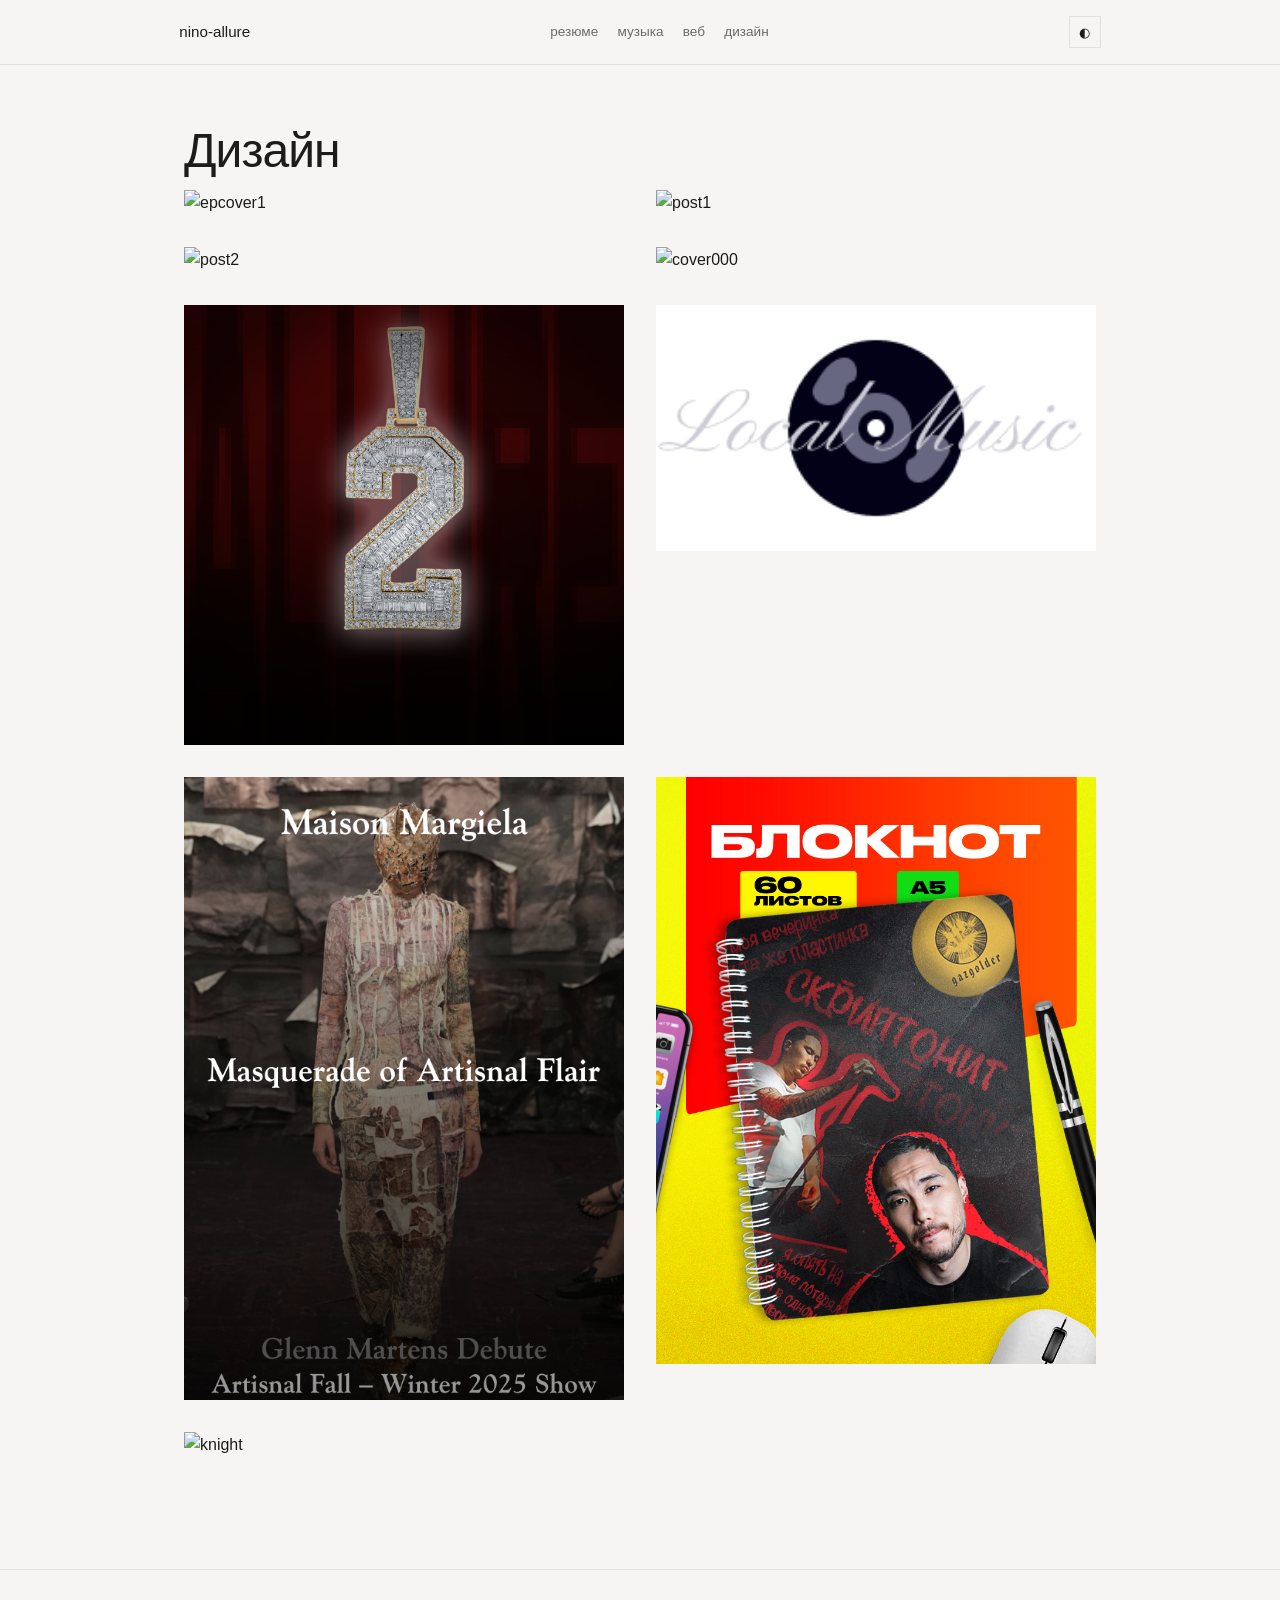
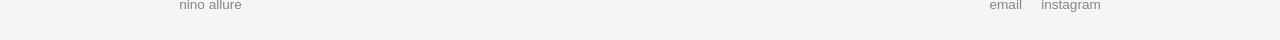
==== design.html @ 969b45e2 "new resume markov" ====
<!DOCTYPE html>
<html lang="ru">

<head>
    <meta charset="UTF-8">
    <meta name="viewport" content="width=device-width, initial-scale=1">

    <title>Дизайн — Nino Allure</title>

    <link rel="stylesheet" href="styles/base.css">
    <link rel="stylesheet" href="styles/nav.css">
    <link rel="stylesheet" href="styles/design.css">
</head>

<body>

    <nav class="nav">
        <div class="nav-inner">
            <a href="index.html" class="nav-logo">nino-allure</a>
            <div class="nav-links">
                <a href="resume.html">резюме</a>
                <a href="ninoallure.html">музыка</a>
                <a href="uiux.html">веб</a>
                <a href="design.html">дизайн</a>
            </div>
            <button class="theme-toggle" id="themeToggle">◐</button>
        </div>
    </nav>

    <main class="container">

        <h1>Дизайн</h1>

        <div class="design-grid">

            <div class="design-card">
                <img src="img/epcover1.png" alt="epcover1">
            </div>

            <div class="design-card">
                <img src="img/post1.png" alt="post1">
            </div>

            <div class="design-card">
                <img src="img/post2.png" alt="post2">
            </div>

            <div class="design-card">
                <img src="img/cover000.png" alt="cover000">
            </div>

            <div class="design-card">
                <img src="img/allure2.png" alt="allure2">
            </div>

            <div class="design-card">
                <img src="img/localmusiclogo.png" alt="localmusiclogo">
            </div>

            <div class="design-card">
                <img src="img/margielaposter.png" alt="margielaposter">
            </div>

            <div class="design-card">
                <img src="img/notebook.jpg" alt="notebook">
            </div>

            <div class="design-card">
                <img src="img/knight.png" alt="knight">
            </div>

        </div>

    </main>

    <footer class="footer">

        <div class="footer-inner">

            <div class="footer-left">
                <p class="footer-name">nino allure</p>
            </div>

            <div class="footer-right">

                <a href="mailto:kxzuy@vk.com" class="footer-link">
                    email
                </a>

                <a href="https://www.instagram.com/ninoallure" target="_blank" class="footer-link">
                    instagram
                </a>

            </div>

        </div>

    </footer>

    <script src="js/theme.js"></script>
    <script src="js/analytics.js"></script>

</body>

</html>
---- styles/base.css ----
:root {
    --bg: #f6f5f3;
    --surface: #ffffff;
    --text: #1c1c1c;
    --text-dim: #6b6b6b;
    --line: #e3e1de;
}

[data-theme="dark"] {
    --bg: #0f0f10;
    --surface: #151516;
    --text: #e7e7e5;
    --text-dim: #8a8a88;
    --line: #232325;
}

* {
    margin: 0;
    padding: 0;
    box-sizing: border-box;
}

body {
    background: var(--bg);
    color: var(--text);

    font-family:
        -apple-system,
        BlinkMacSystemFont,
        "Segoe UI",
        Roboto,
        sans-serif;

    line-height: 1.6;
    font-weight: 300;

    transition: background .4s ease, color .3s ease;
    animation: fade .6s ease;
}

@keyframes fade {
    from {
        opacity: 0;
        transform: translateY(6px);
    }

    to {
        opacity: 1;
        transform: translateY(0);
    }
}

h1 {
    font-size: clamp(2rem, 4vw, 3rem);
    font-weight: 300;
    letter-spacing: -0.02em;
}

h2 {
    font-size: .9rem;
    text-transform: uppercase;
    letter-spacing: .08em;
    color: var(--text-dim);
    margin: 2rem 0 1rem;
}

p {
    color: var(--text-dim);
}

.container {
    max-width: 960px;
    margin: 0 auto;
    padding: 2rem 1.2rem;
}

/* iOS-like interaction */
a,
button {
    transition: transform .15s ease, opacity .15s ease;
}

a:active,
button:active {
    transform: scale(0.96);
    opacity: .7;
}

/* fade blocks */
.fade-in {
    opacity: 0;
    transform: translateY(20px);
    animation: fadeUp .8s ease forwards;
}

@keyframes fadeUp {
    to {
        opacity: 1;
        transform: translateY(0);
    }
}

/* mobile */
@media (min-width: 768px) {
    .container {
        padding: 3rem 1.5rem;
    }
}

.footer {
    margin-top: 4rem;
    border-top: 1px solid var(--line);
}

.footer-inner {
    max-width: 960px;
    margin: 0 auto;

    padding: 1.5rem 1.2rem;

    display: flex;
    justify-content: space-between;
    align-items: center;

    flex-wrap: wrap;
    gap: 1rem;
}

.footer-name {
    font-size: .85rem;
    color: var(--text-dim);
}

.footer-right {
    display: flex;
    gap: 1.2rem;
}

.footer-link {
    text-decoration: none;
    font-size: .85rem;
    color: var(--text-dim);

    transition: all .2s ease;
}

.footer-link:hover {
    color: var(--text);
    transform: translateY(-1px);
}

@media (max-width: 600px) {

    .footer-inner {
        flex-direction: column;
        align-items: flex-start;
    }

}

.footer {
    opacity: 0.8;
}

.footer:hover {
    opacity: 1;
}
---- styles/nav.css ----
.nav {
    position: sticky;
    top: 0;
    z-index: 100;

    background: var(--bg);
    border-bottom: 1px solid var(--line);
}

.nav-inner {
    max-width: 960px;
    margin: 0 auto;
    padding: 1rem 1.2rem;

    display: flex;
    justify-content: space-between;
    align-items: center;
}

.nav-logo {
    text-decoration: none;
    color: var(--text);
    font-size: .95rem;
}

.nav-links {
    display: flex;
    gap: 1.2rem;
}

.nav-links a {
    text-decoration: none;
    font-size: .85rem;
    color: var(--text-dim);
}

.nav-links a:hover {
    color: var(--text);
}

.theme-toggle {
    background: none;
    border: 1px solid var(--line);
    color: var(--text);

    width: 32px;
    height: 32px;

    cursor: pointer;
    transition: all .25s ease;
}

.theme-toggle:hover {
    border-color: var(--text);
}

/* mobile nav */
@media (max-width: 600px) {
    .nav-links {
        gap: .7rem;
        font-size: .75rem;
    }
}
---- styles/design.css ----
.design-grid {
    display: grid;
    gap: 2rem;
}

/* broken grid */
.design-card:nth-child(odd) {
    margin-right: 20%;
}

.design-card:nth-child(even) {
    margin-left: 20%;
}

.design-card img {
    width: 100%;
    display: block;

    transition: transform .5s ease, opacity .3s ease;
}

.design-card:hover img {
    transform: translateY(-6px);
    opacity: .9;
}

/* desktop */
@media (min-width: 768px) {
    .design-grid {
        grid-template-columns: repeat(2, 1fr);
    }

    .design-card:nth-child(odd),
    .design-card:nth-child(even) {
        margin: 0;
    }
}
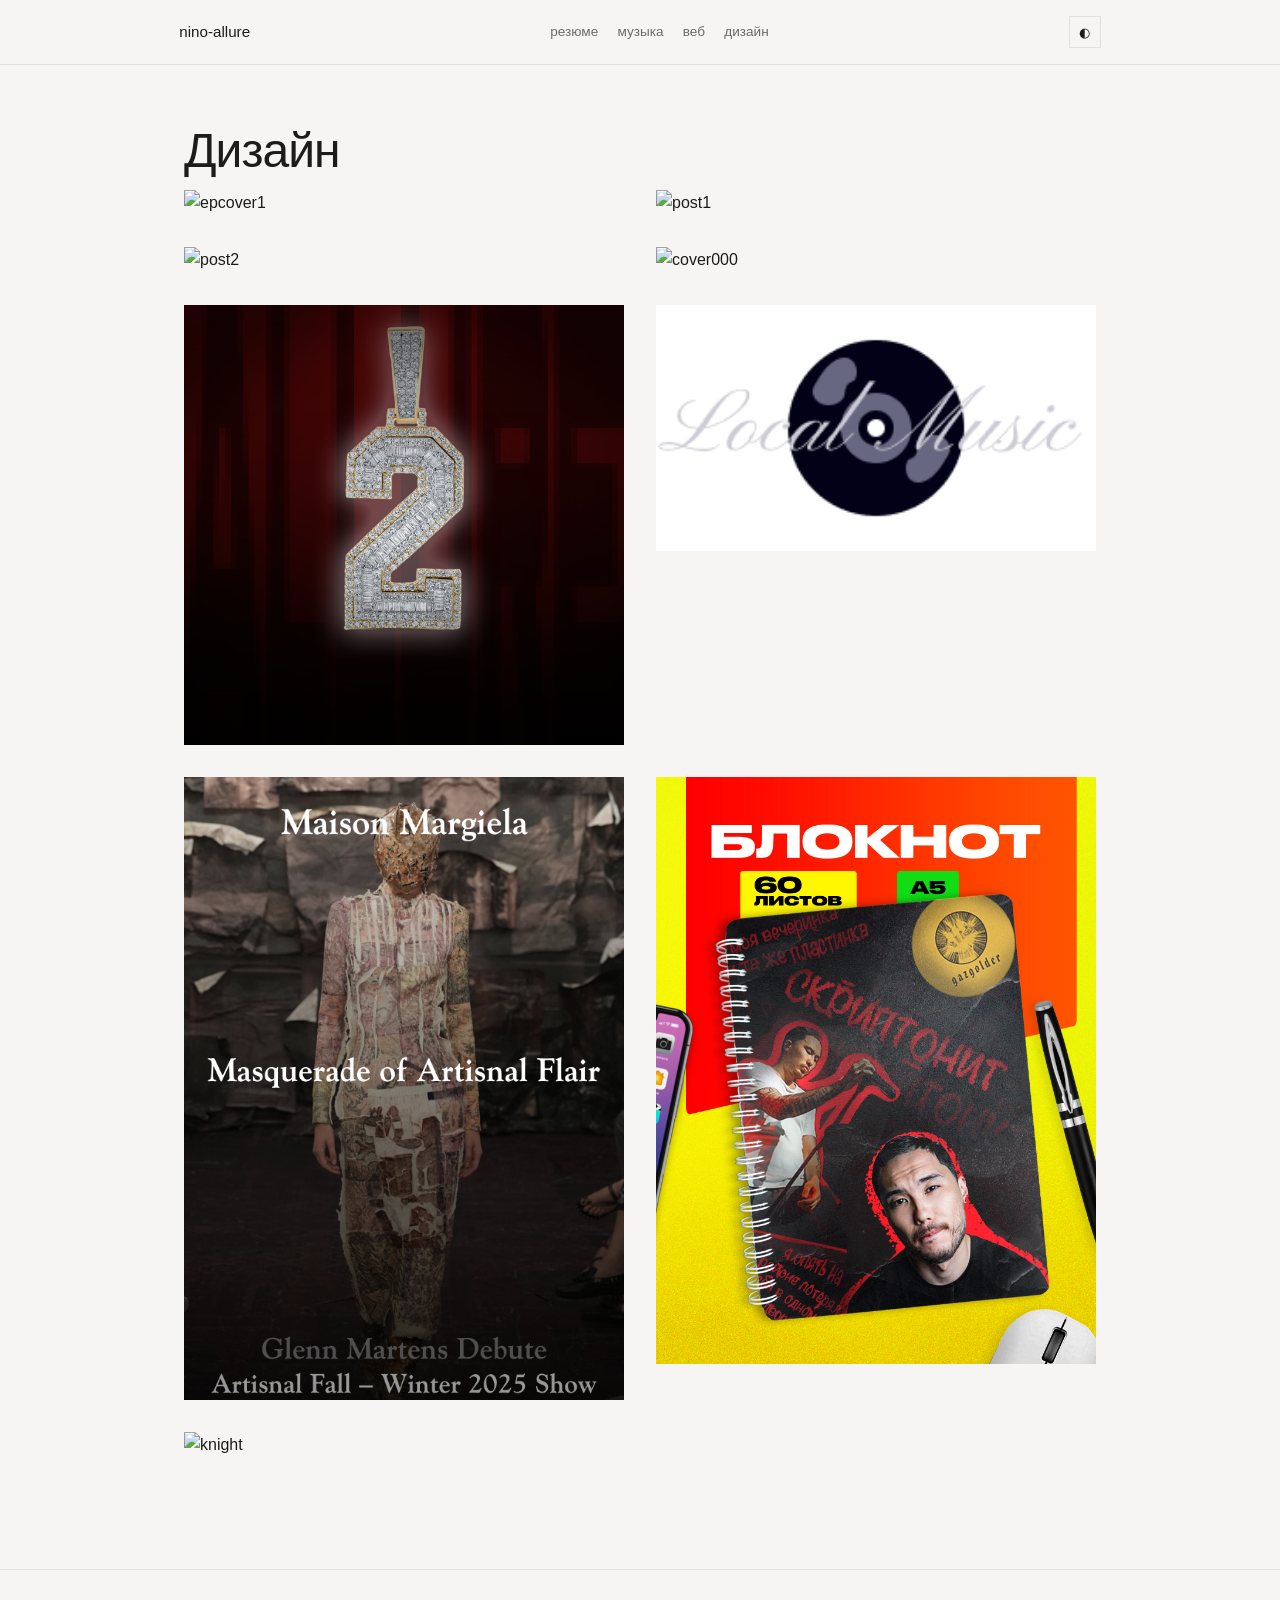
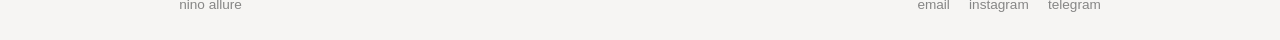
==== commit 92c9271a: "new footer" ====
--- a/design.html
+++ b/design.html
@@ -91,6 +91,9 @@
                     instagram
                 </a>
 
+                <a href="https://t.me/ninoallure" target="_blank" class="footer-link">
+                    telegram
+                </a>
             </div>
 
         </div>
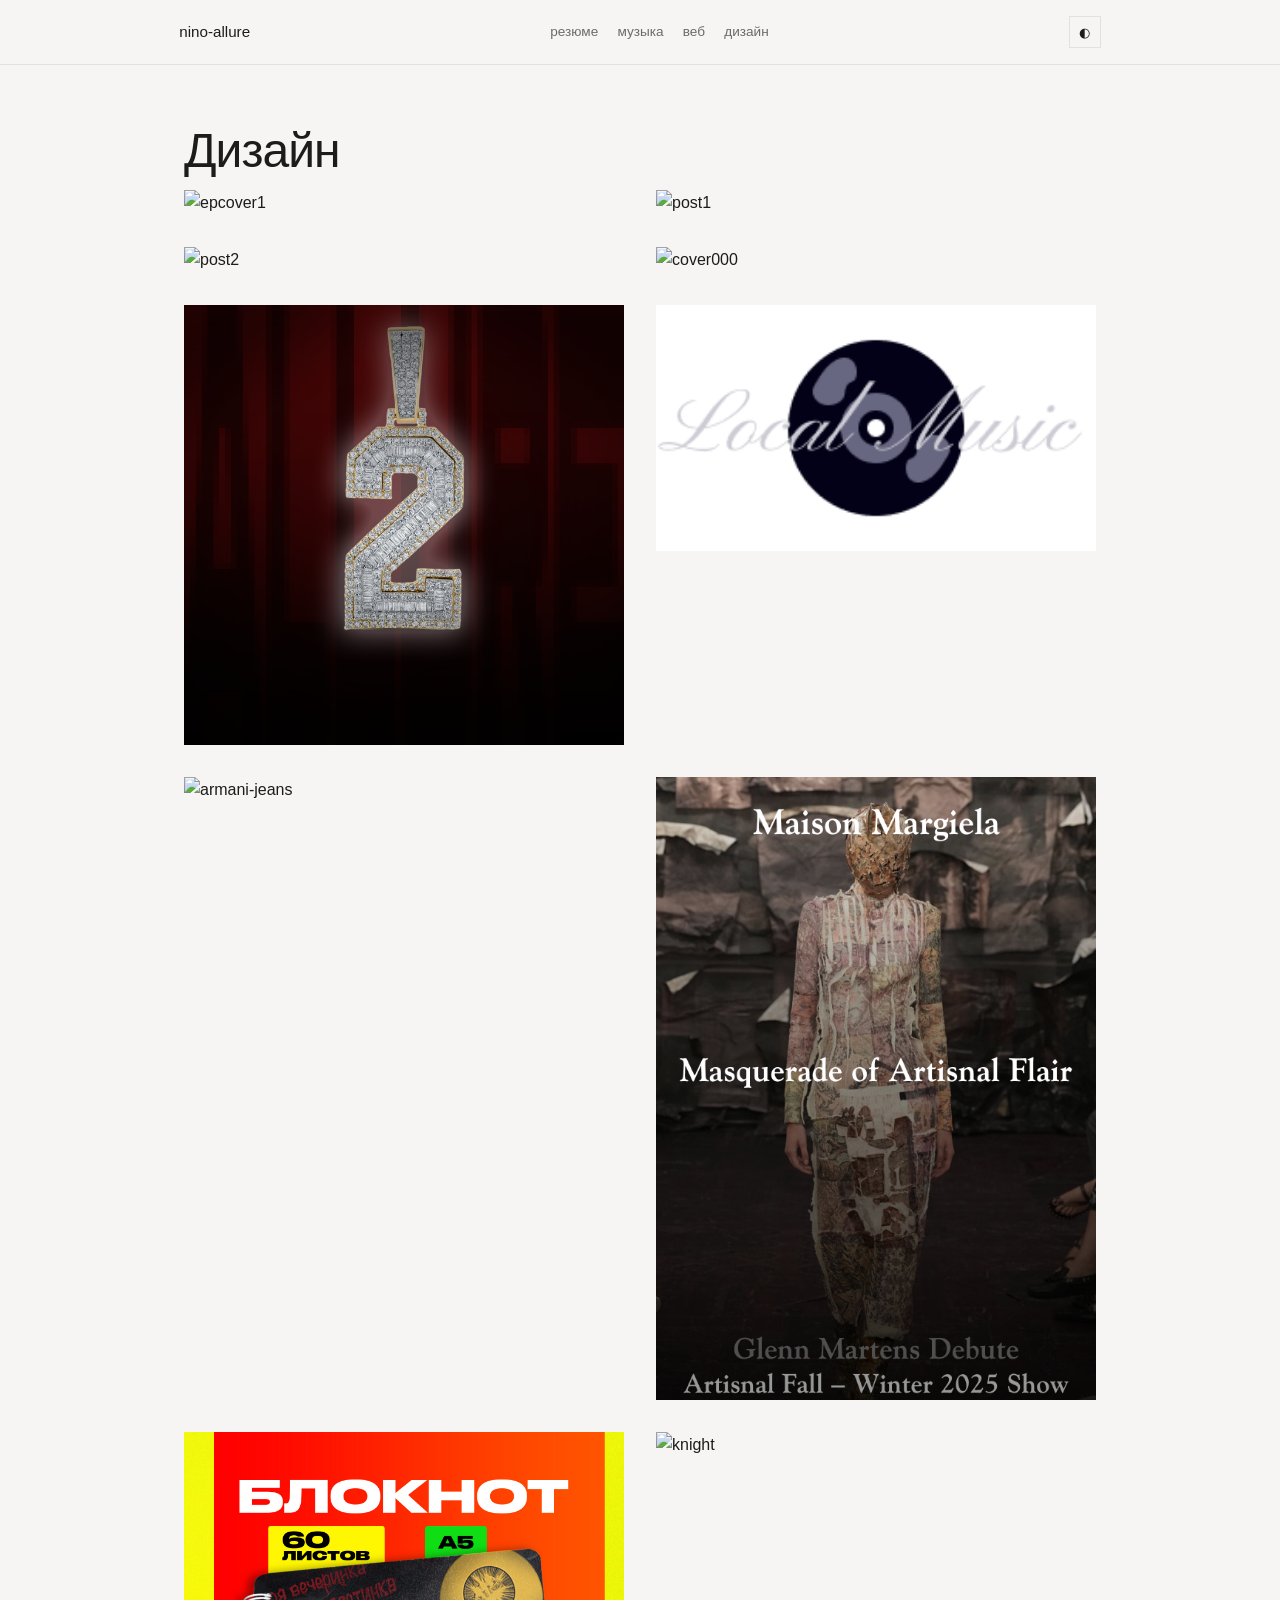
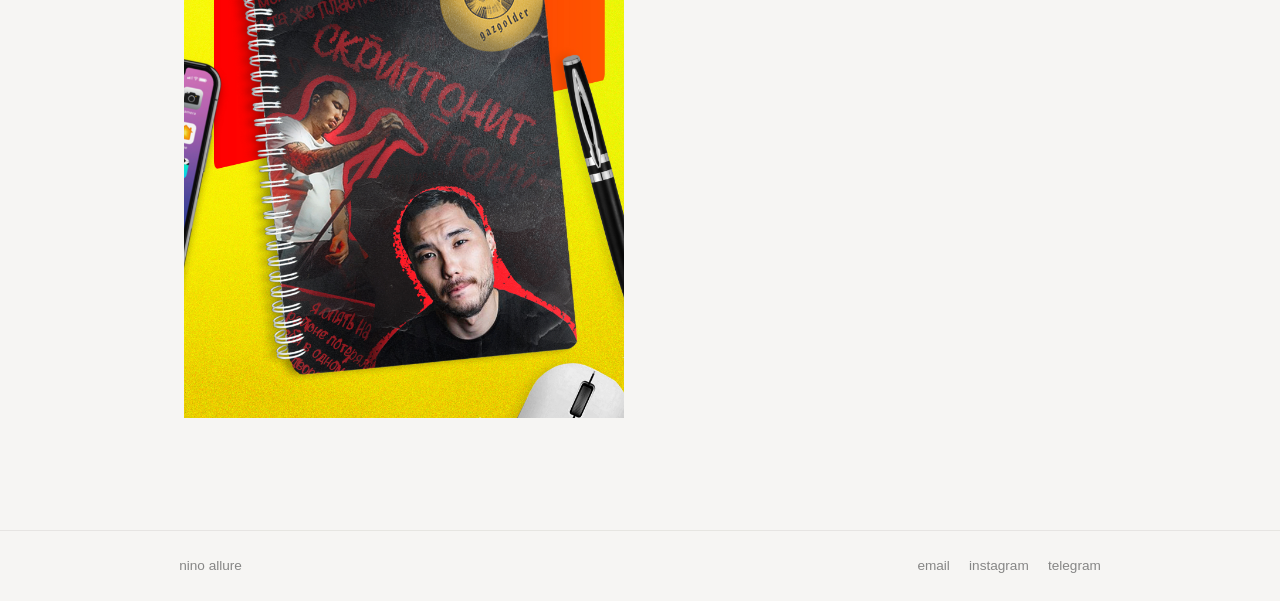
==== commit 899af97b: "new design" ====
--- a/design.html
+++ b/design.html
@@ -58,6 +58,10 @@
             </div>
 
             <div class="design-card">
+                <img src="img/armani-jeans.png" alt="armani-jeans">
+            </div>
+
+            <div class="design-card">
                 <img src="img/margielaposter.png" alt="margielaposter">
             </div>
 
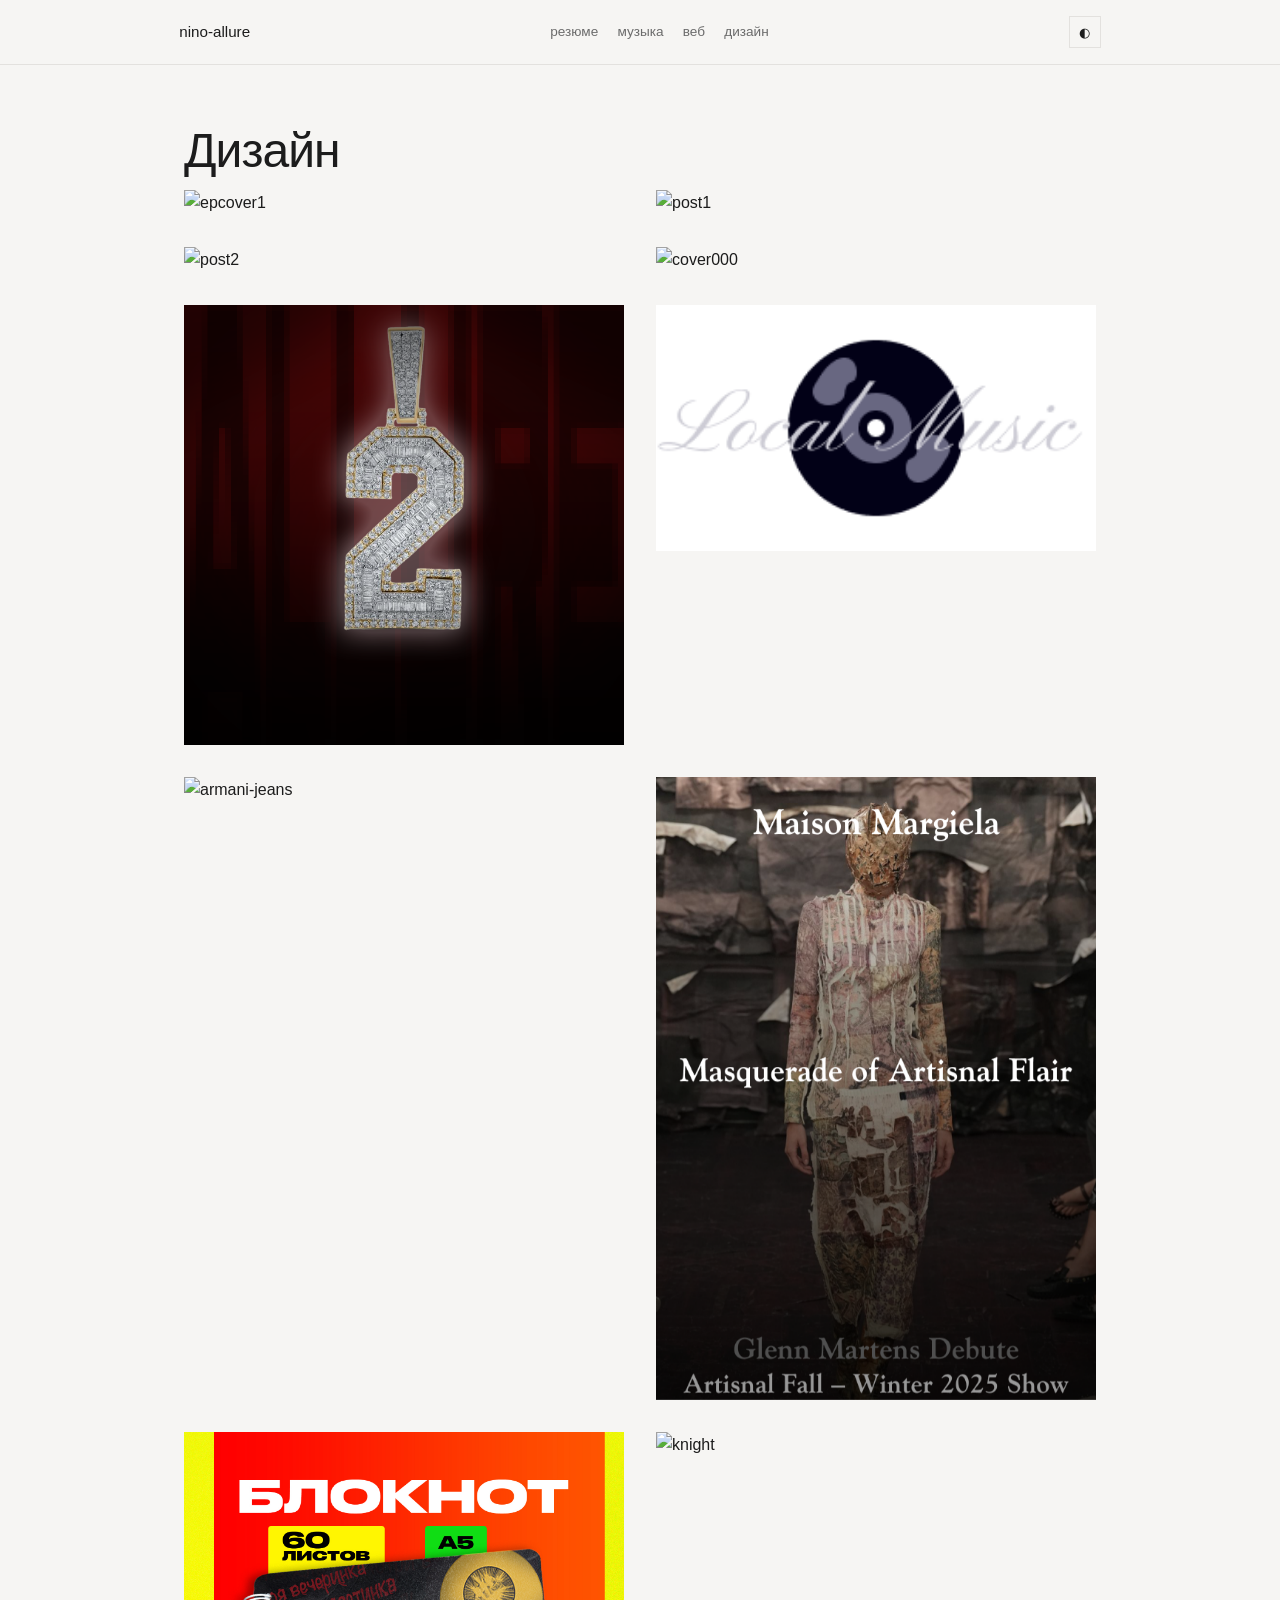
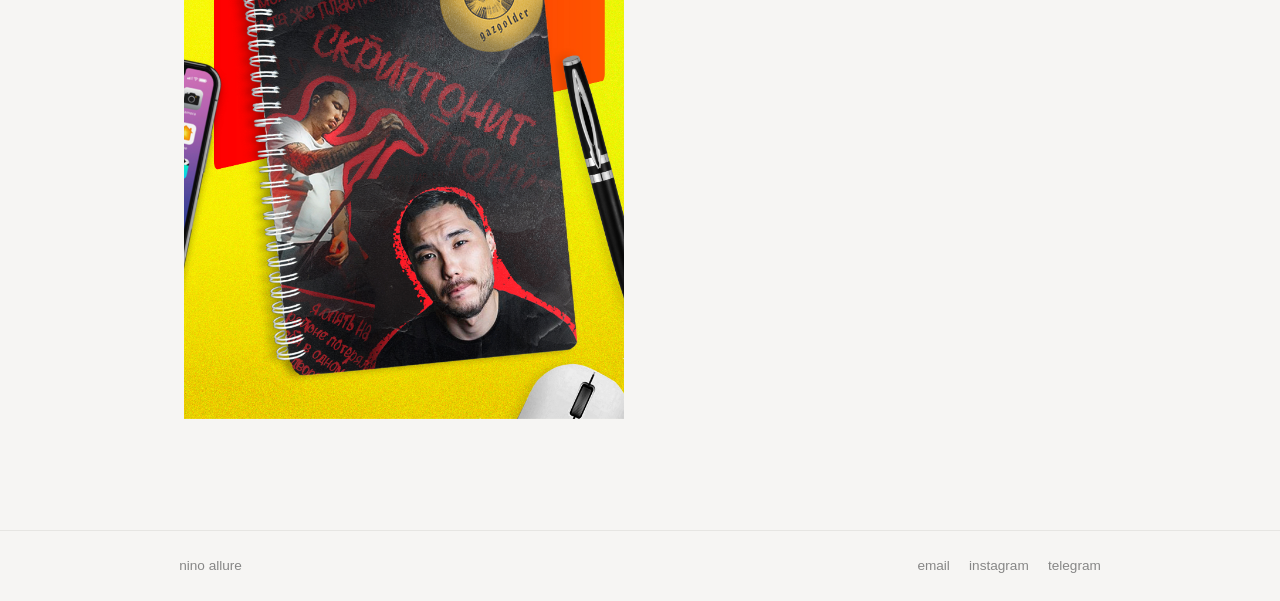
==== commit d249cb5a: "style changes" ====
--- a/design.html
+++ b/design.html
@@ -10,6 +10,8 @@
     <link rel="stylesheet" href="styles/base.css">
     <link rel="stylesheet" href="styles/nav.css">
     <link rel="stylesheet" href="styles/design.css">
+
+        <link rel="icon" href="favicon.png">
 </head>
 
 <body>
@@ -104,6 +106,8 @@
 
     </footer>
 
+    <script src="js/scroll.js"></script>
+    <script src="js/transitions.js"></script>
     <script src="js/theme.js"></script>
     <script src="js/analytics.js"></script>
 
--- a/styles/base.css
+++ b/styles/base.css
@@ -164,4 +164,61 @@
 
 .footer:hover {
     opacity: 1;
+}
+
+body {
+    opacity: 0;
+    animation: pageIn .6s ease forwards;
+}
+
+@keyframes pageIn {
+    to {
+        opacity: 1;
+    }
+}
+
+.page-out {
+    animation: pageOut .4s ease forwards;
+}
+
+@keyframes pageOut {
+    to {
+        opacity: 0;
+        transform: translateY(10px);
+    }
+}
+
+@keyframes noiseMove {
+    0% { transform: translate(0,0); }
+    25% { transform: translate(-2%, 1%); }
+    50% { transform: translate(1%, -2%); }
+    75% { transform: translate(-1%, 2%); }
+    100% { transform: translate(0,0); }
+}
+.ui-card,
+.project-card,
+.design-card {
+    transition: transform .25s ease, opacity .25s ease;
+}
+
+.ui-card:hover,
+.project-card:hover,
+.design-card:hover {
+    transform: translateY(-6px);
+}
+.fade-in {
+    opacity: 0;
+    transform: translateY(20px);
+}
+
+.fade-in.show {
+    opacity: 1;
+    transform: translateY(0);
+    transition: all .7s ease;
+}
+img {
+    will-change: transform;
+}
+[data-theme="dark"] .noise {
+    opacity: 0.06;
 }
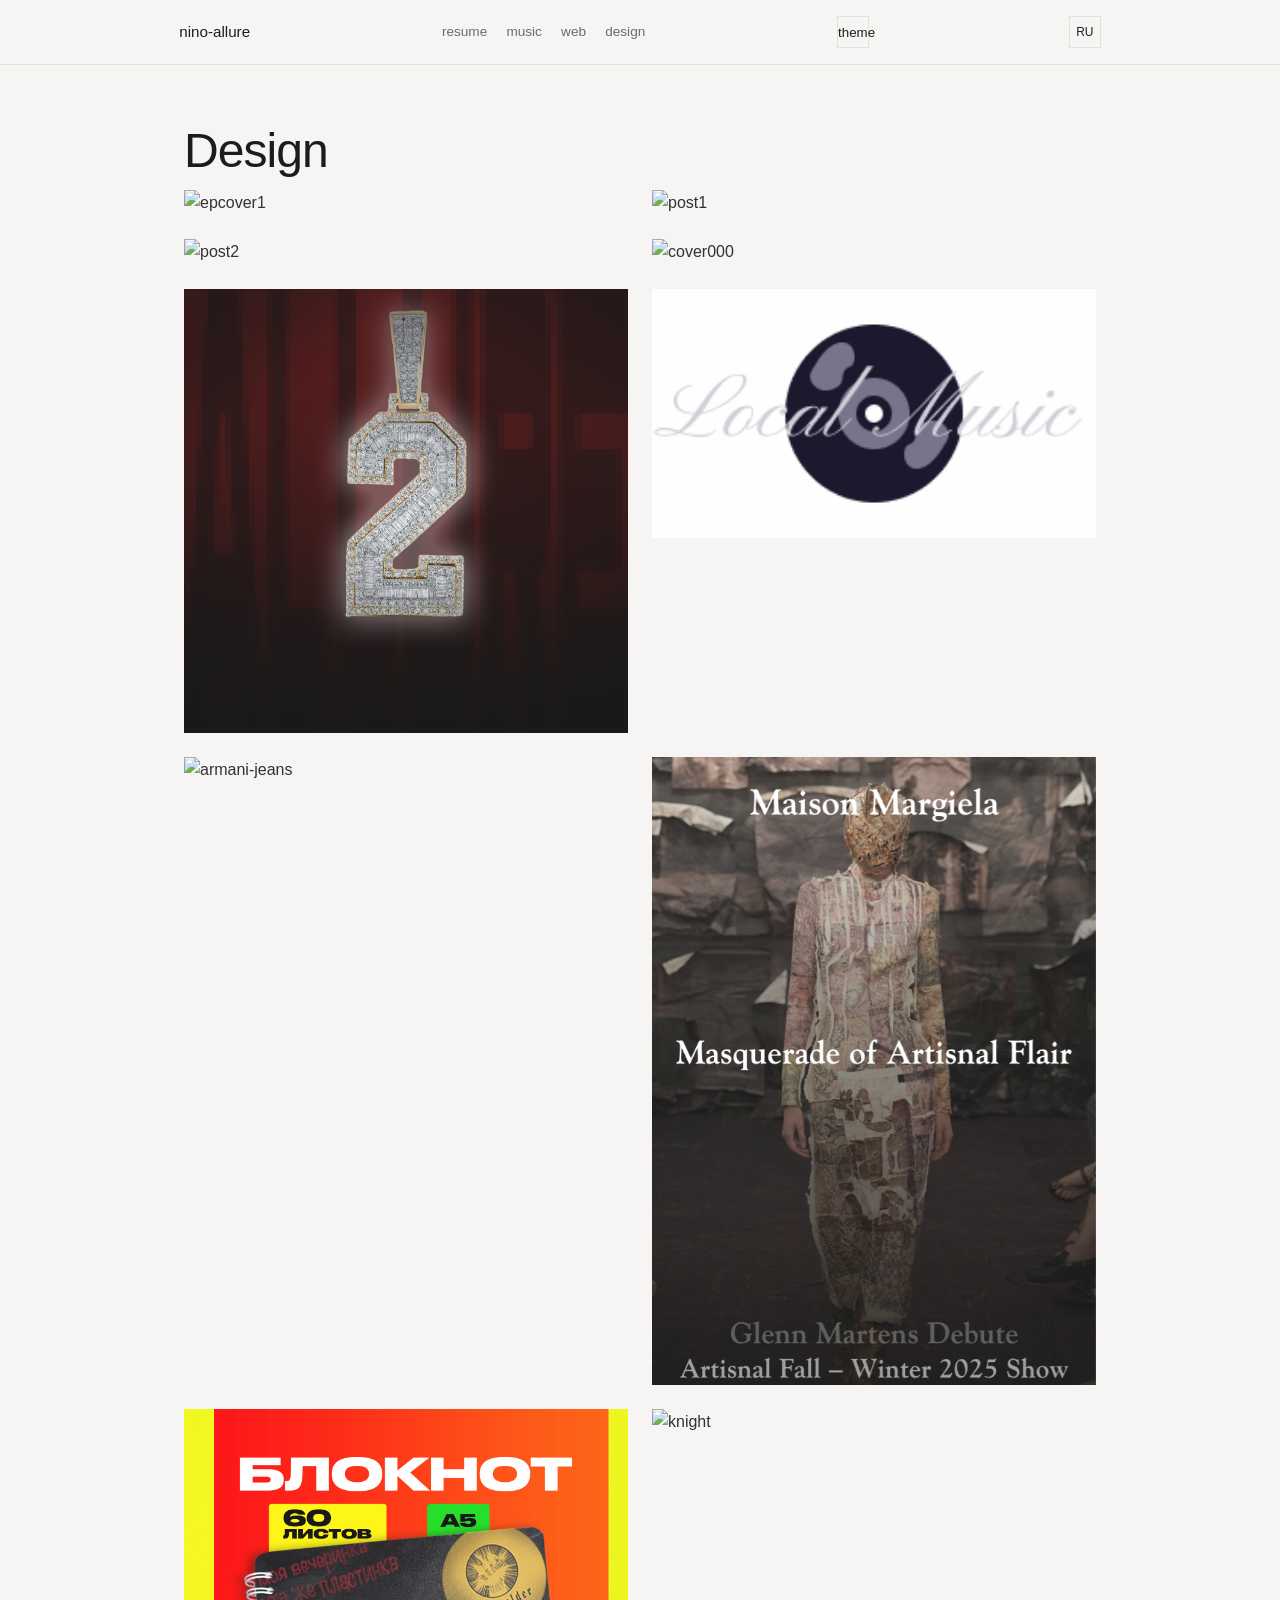
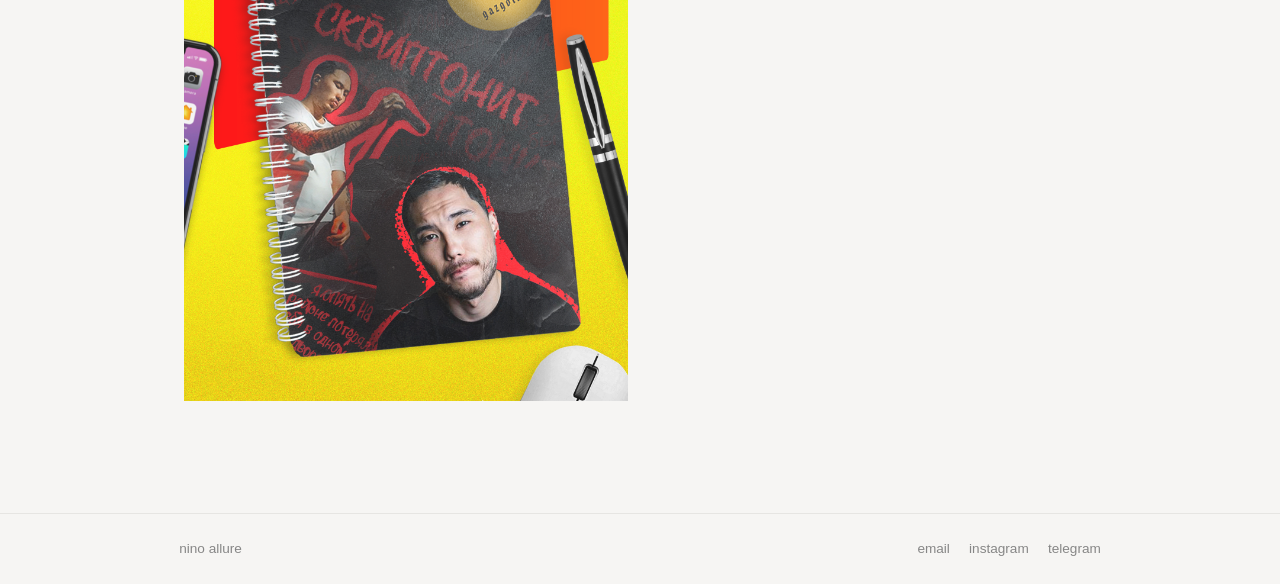
==== commit d44fcfeb: "Add language switching functionality between Russian and English - New js/lang.js file implements in" ====
--- a/design.html
+++ b/design.html
@@ -20,18 +20,19 @@
         <div class="nav-inner">
             <a href="index.html" class="nav-logo">nino-allure</a>
             <div class="nav-links">
-                <a href="resume.html">резюме</a>
-                <a href="ninoallure.html">музыка</a>
-                <a href="uiux.html">веб</a>
-                <a href="design.html">дизайн</a>
+                <a href="resume.html" data-i18n="nav-resume">resume</a>
+                <a href="ninoallure.html" data-i18n="nav-music">music</a>
+                <a href="uiux.html" data-i18n="nav-web">web</a>
+                <a href="design.html" data-i18n="nav-design">design</a>
             </div>
-            <button class="theme-toggle" id="themeToggle">◐</button>
+            <button class="theme-toggle" id="themeToggle" data-i18n="theme-btn">theme</button>
+            <button class="theme-toggle" id="langToggle">RU</button>
         </div>
     </nav>
 
     <main class="container">
 
-        <h1>Дизайн</h1>
+        <h1 data-i18n="design-title">Design</h1>
 
         <div class="design-grid">
 
@@ -109,6 +110,7 @@
     <script src="js/scroll.js"></script>
     <script src="js/transitions.js"></script>
     <script src="js/theme.js"></script>
+    <script src="js/lang.js"></script>
     <script src="js/analytics.js"></script>
 
 </body>
--- a/styles/base.css
+++ b/styles/base.css
@@ -221,4 +221,16 @@
 }
 [data-theme="dark"] .noise {
     opacity: 0.06;
-}+}
+
+body {
+    scroll-behavior: smooth;
+}
+
+::-webkit-scrollbar {
+    width: 6px;
+}
+
+::-webkit-scrollbar-thumb {
+    background: var(--line);
+}   
--- a/styles/nav.css
+++ b/styles/nav.css
@@ -54,10 +54,28 @@
     border-color: var(--text);
 }
 
+/* Language toggle button */
+#langToggle {
+    margin-left: 0.5rem;
+    font-size: 0.75rem;
+    font-weight: 500;
+}
+
 /* mobile nav */
 @media (max-width: 600px) {
     .nav-links {
         gap: .7rem;
         font-size: .75rem;
     }
+    
+    .nav-inner {
+        flex-wrap: wrap;
+        gap: 0.5rem;
+    }
+    
+    #langToggle {
+        width: auto;
+        padding: 0 8px;
+        font-size: 0.7rem;
+    }
 }
--- a/styles/design.css
+++ b/styles/design.css
@@ -1,6 +1,17 @@
 .design-grid {
     display: grid;
-    gap: 2rem;
+    grid-template-columns: 1fr;
+    gap: 1.5rem;
+}
+
+.design-card img {
+    width: 100%;
+    opacity: 0.9;
+    transition: opacity .3s;
+}
+
+.design-card:hover img {
+    opacity: 1;
 }
 
 /* broken grid */
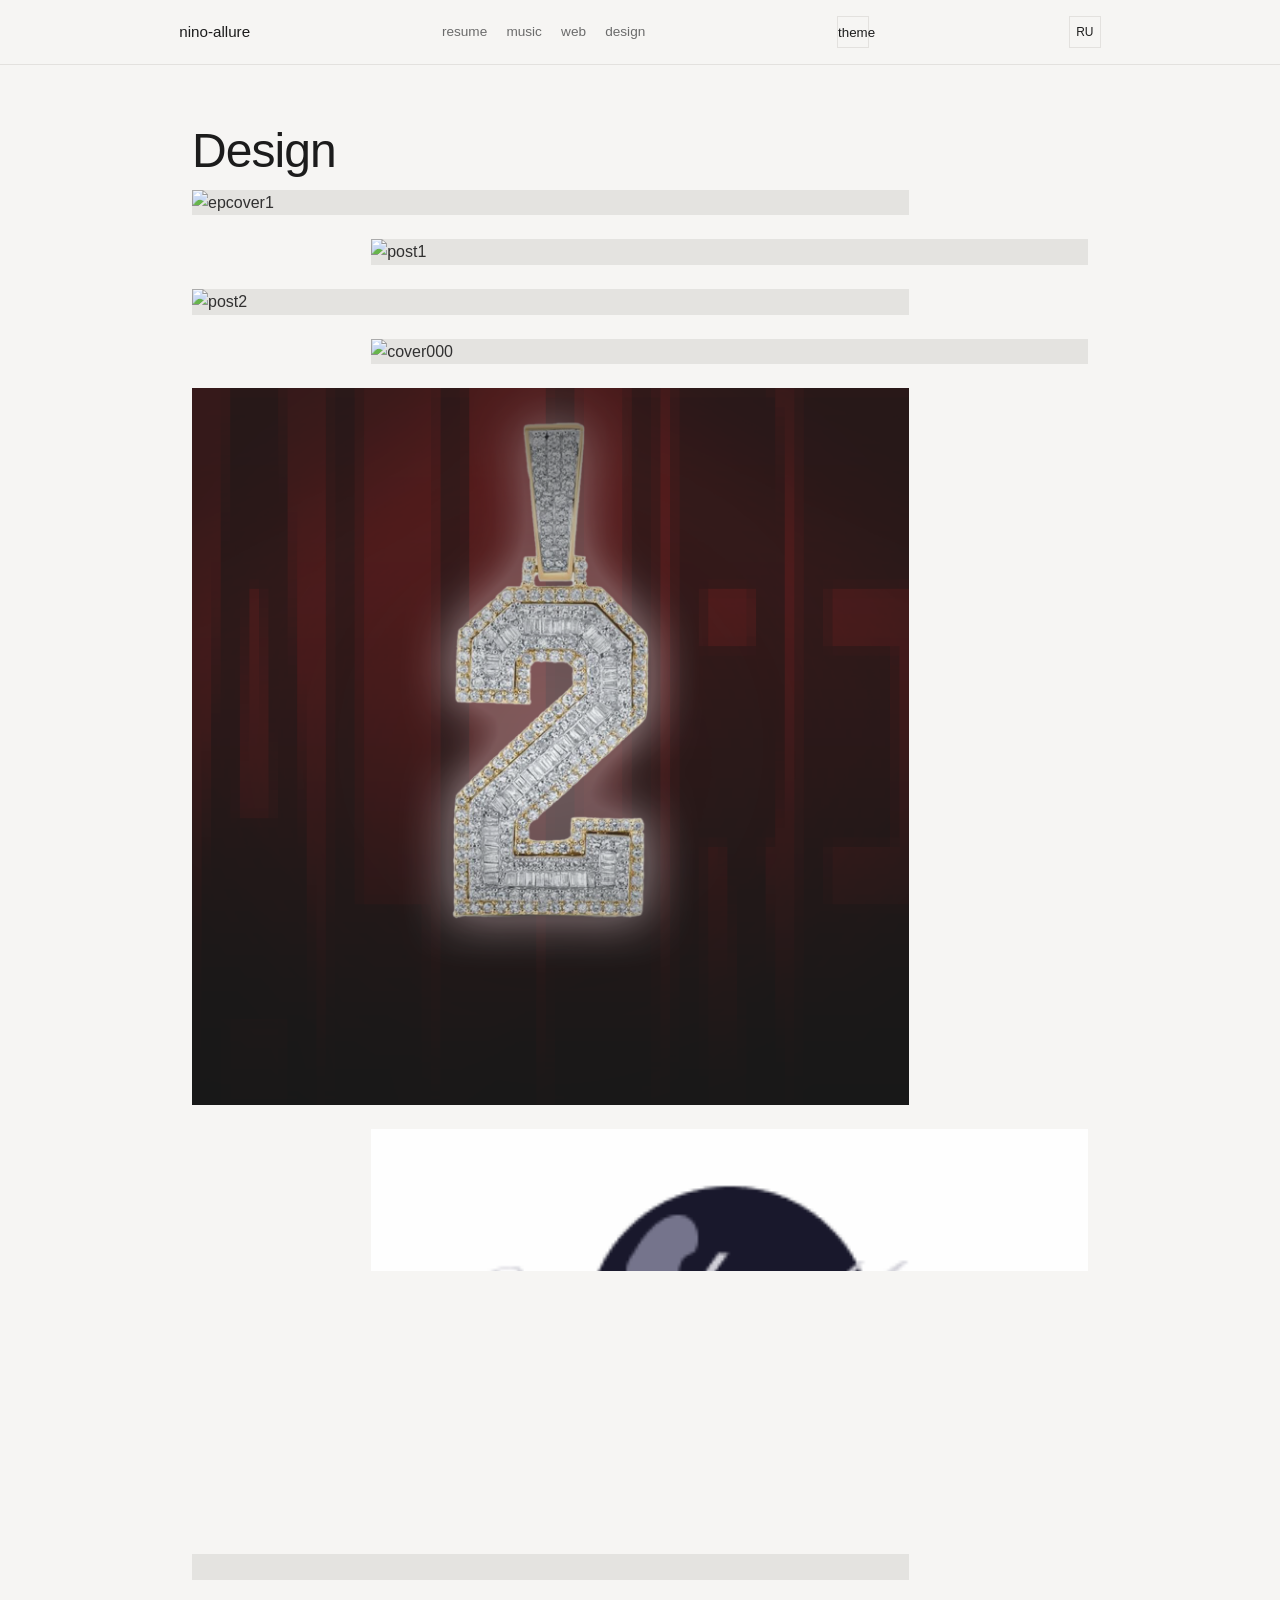
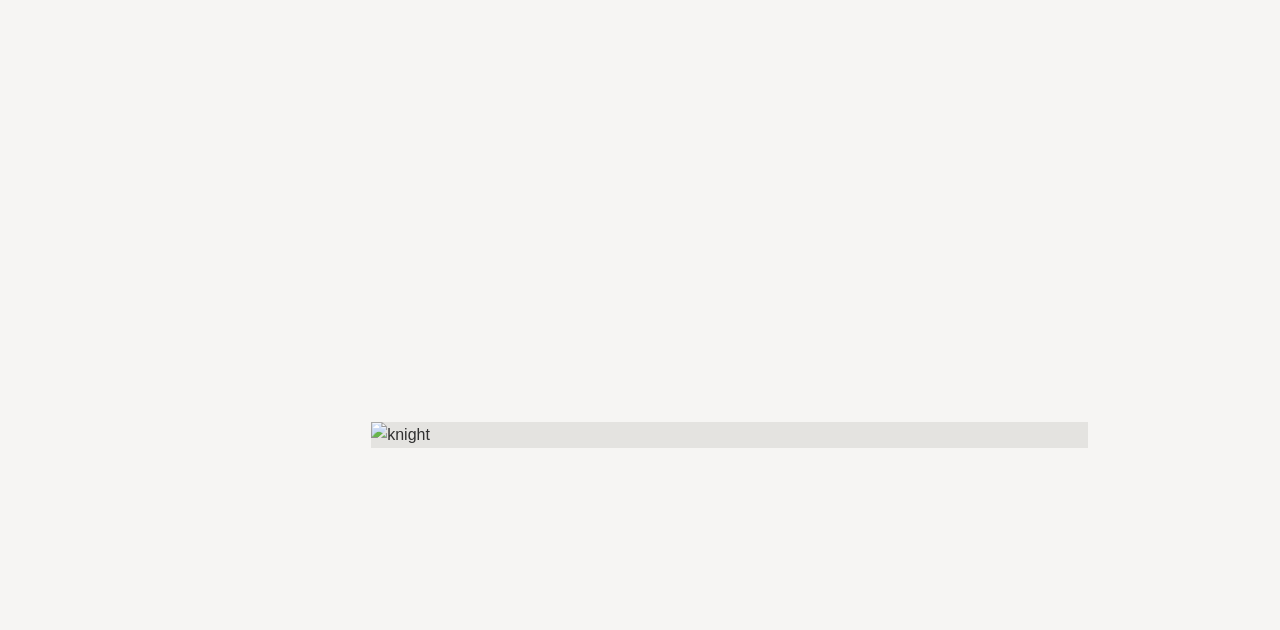
==== commit 3b02bbe3: "Add portfolio page with responsive case studies grid and internationalization support - Create portf" ====
--- a/design.html
+++ b/design.html
@@ -37,43 +37,43 @@
         <div class="design-grid">
 
             <div class="design-card">
-                <img src="img/epcover1.png" alt="epcover1">
+                <img src="img/epcover1.png" alt="epcover1" loading="lazy">
             </div>
 
             <div class="design-card">
-                <img src="img/post1.png" alt="post1">
+                <img src="img/post1.png" alt="post1" loading="lazy">
             </div>
 
             <div class="design-card">
-                <img src="img/post2.png" alt="post2">
+                <img src="img/post2.png" alt="post2" loading="lazy">
             </div>
 
             <div class="design-card">
-                <img src="img/cover000.png" alt="cover000">
+                <img src="img/cover000.png" alt="cover000" loading="lazy">
             </div>
 
             <div class="design-card">
-                <img src="img/allure2.png" alt="allure2">
+                <img src="img/allure2.png" alt="allure2" loading="lazy">
             </div>
 
             <div class="design-card">
-                <img src="img/localmusiclogo.png" alt="localmusiclogo">
+                <img src="img/localmusiclogo.png" alt="localmusiclogo" loading="lazy">
             </div>
 
             <div class="design-card">
-                <img src="img/armani-jeans.png" alt="armani-jeans">
+                <img src="img/armani-jeans.png" alt="armani-jeans" loading="lazy">
             </div>
 
             <div class="design-card">
-                <img src="img/margielaposter.png" alt="margielaposter">
+                <img src="img/margielaposter.png" alt="margielaposter" loading="lazy">
             </div>
 
             <div class="design-card">
-                <img src="img/notebook.jpg" alt="notebook">
+                <img src="img/notebook.jpg" alt="notebook" loading="lazy">
             </div>
 
             <div class="design-card">
-                <img src="img/knight.png" alt="knight">
+                <img src="img/knight.png" alt="knight" loading="lazy">
             </div>
 
         </div>
@@ -107,11 +107,11 @@
 
     </footer>
 
-    <script src="js/scroll.js"></script>
-    <script src="js/transitions.js"></script>
-    <script src="js/theme.js"></script>
-    <script src="js/lang.js"></script>
-    <script src="js/analytics.js"></script>
+    <script src="js/scroll.js" defer></script>
+    <script src="js/transitions.js" defer></script>
+    <script src="js/theme.js" defer></script>
+    <script src="js/lang.js" defer></script>
+    <script src="js/analytics.js" defer></script>
 
 </body>
 
--- a/styles/base.css
+++ b/styles/base.css
@@ -68,10 +68,24 @@
     color: var(--text-dim);
 }
 
+/* container */
 .container {
     max-width: 960px;
     margin: 0 auto;
-    padding: 2rem 1.2rem;
+    padding: 1.5rem 1rem;
+}
+
+/* mobile */
+@media (min-width: 768px) {
+    .container {
+        padding: 2rem 1.5rem;
+    }
+}
+
+@media (min-width: 1024px) {
+    .container {
+        padding: 3rem 2rem;
+    }
 }
 
 /* iOS-like interaction */
@@ -100,70 +114,79 @@
     }
 }
 
-/* mobile */
-@media (min-width: 768px) {
-    .container {
-        padding: 3rem 1.5rem;
-    }
+/* mobile improvements */
+@media (max-width: 768px) {
+    h1 {
+        font-size: 1.8rem;
+    }
+
+    .subtitle {
+        font-size: 0.9rem;
+    }
+}
+
+.footer-inner {
+    max-width: 960px;
+    margin: 0 auto;
+
+    padding: 1.5rem 1.2rem;
+
+    display: flex;
+    justify-content: space-between;
+    align-items: center;
+
+    flex-wrap: wrap;
+    gap: 1rem;
+}
+
+.footer-name {
+    font-size: .85rem;
+    color: var(--text-dim);
+}
+
+.footer-right {
+    display: flex;
+    gap: 1.2rem;
+}
+
+.footer-link {
+    text-decoration: none;
+    font-size: .85rem;
+    color: var(--text-dim);
+
+    transition: all .2s ease;
+}
+
+.footer-link:hover {
+    color: var(--text);
+    transform: translateY(-1px);
 }
 
 .footer {
     margin-top: 4rem;
     border-top: 1px solid var(--line);
-}
-
-.footer-inner {
-    max-width: 960px;
-    margin: 0 auto;
-
-    padding: 1.5rem 1.2rem;
-
-    display: flex;
-    justify-content: space-between;
-    align-items: center;
-
-    flex-wrap: wrap;
-    gap: 1rem;
-}
-
-.footer-name {
-    font-size: .85rem;
-    color: var(--text-dim);
-}
-
-.footer-right {
-    display: flex;
-    gap: 1.2rem;
-}
-
-.footer-link {
-    text-decoration: none;
-    font-size: .85rem;
-    color: var(--text-dim);
-
-    transition: all .2s ease;
-}
-
-.footer-link:hover {
-    color: var(--text);
-    transform: translateY(-1px);
-}
-
-@media (max-width: 600px) {
-
+    opacity: 0.8;
+}
+
+.footer:hover {
+    opacity: 1;
+}
+
+@media (max-width: 768px) {
     .footer-inner {
         flex-direction: column;
         align-items: flex-start;
-    }
-
-}
-
-.footer {
-    opacity: 0.8;
-}
-
-.footer:hover {
-    opacity: 1;
+        padding: 1.2rem 1rem;
+    }
+
+    .footer-right {
+        gap: 1rem;
+        flex-wrap: wrap;
+    }
+
+    .footer-link {
+        font-size: 0.8rem;
+    }
 }
 
 body {
@@ -217,14 +240,28 @@
     transition: all .7s ease;
 }
 img {
-    will-change: transform;
-}
+    max-width: 100%;
+    height: auto;
+    display: block;
+}
+
 [data-theme="dark"] .noise {
     opacity: 0.06;
 }
 
 body {
     scroll-behavior: smooth;
+}
+
+/* optimize rendering */
+* {
+    -webkit-font-smoothing: antialiased;
+    -moz-osx-font-smoothing: grayscale;
+}
+
+/* lazy load placeholder */
+img[loading="lazy"] {
+    background: var(--line);
 }
 
 ::-webkit-scrollbar {
--- a/styles/nav.css
+++ b/styles/nav.css
@@ -61,21 +61,27 @@
     font-weight: 500;
 }
 
-/* mobile nav */
-@media (max-width: 600px) {
+/* mobile nav improvements */
+@media (max-width: 768px) {
     .nav-links {
-        gap: .7rem;
+        gap: .5rem;
         font-size: .75rem;
     }
     
     .nav-inner {
         flex-wrap: wrap;
         gap: 0.5rem;
+        padding: 0.8rem 1rem;
     }
-    
+
     #langToggle {
         width: auto;
         padding: 0 8px;
         font-size: 0.7rem;
     }
+
+    .theme-toggle {
+        width: 28px;
+        height: 28px;
+    }
 }
--- a/styles/design.css
+++ b/styles/design.css
@@ -4,45 +4,26 @@
     gap: 1.5rem;
 }
 
-.design-card img {
-    width: 100%;
-    opacity: 0.9;
-    transition: opacity .3s;
-}
+/* broken grid effect - desktop only */
+@media (min-width: 768px) {
+    .design-card:nth-child(odd) {
+        margin-right: 20%;
+    }
 
-.design-card:hover img {
-    opacity: 1;
-}
-
-/* broken grid */
-.design-card:nth-child(odd) {
-    margin-right: 20%;
-}
-
-.design-card:nth-child(even) {
-    margin-left: 20%;
+    .design-card:nth-child(even) {
+        margin-left: 20%;
+    }
 }
 
 .design-card img {
     width: 100%;
+    height: auto;
     display: block;
-
+    opacity: 0.9;
     transition: transform .5s ease, opacity .3s ease;
 }
 
 .design-card:hover img {
     transform: translateY(-6px);
-    opacity: .9;
-}
-
-/* desktop */
-@media (min-width: 768px) {
-    .design-grid {
-        grid-template-columns: repeat(2, 1fr);
-    }
-
-    .design-card:nth-child(odd),
-    .design-card:nth-child(even) {
-        margin: 0;
-    }
+    opacity: 1;
 }
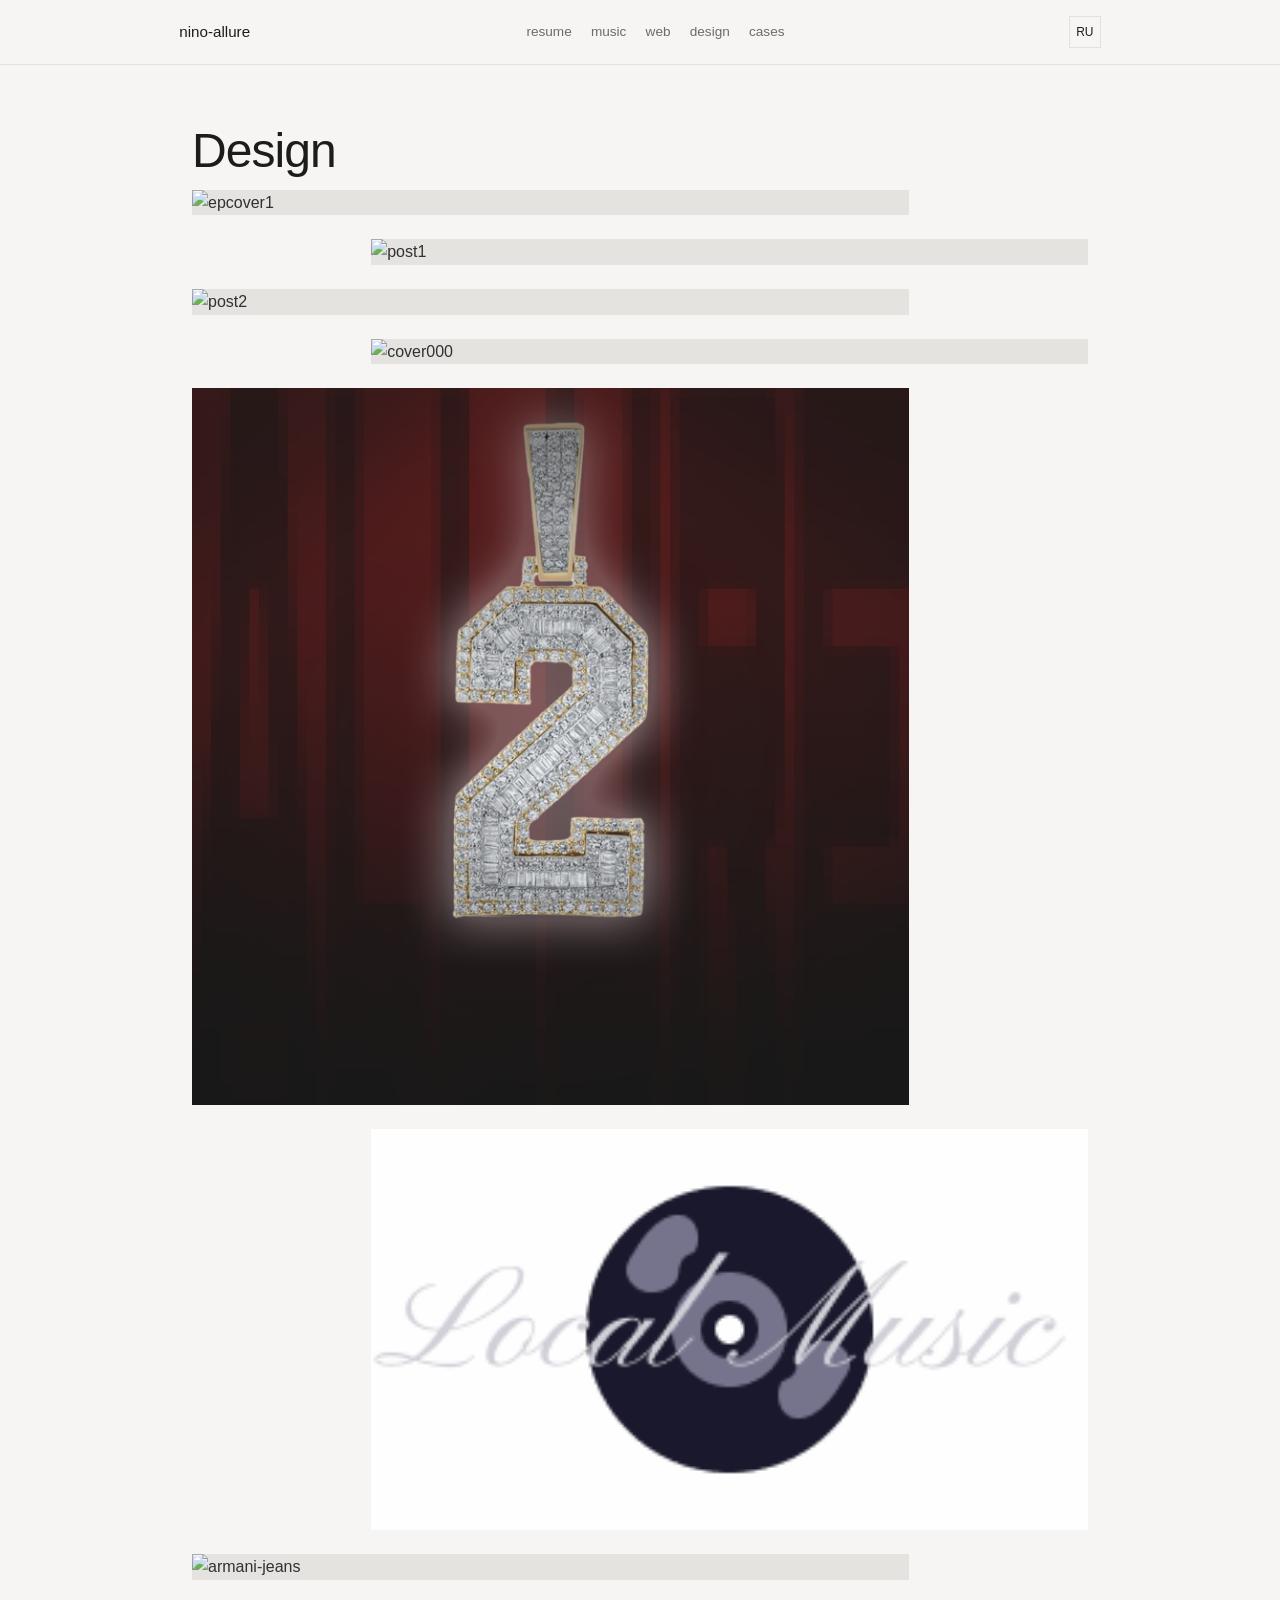
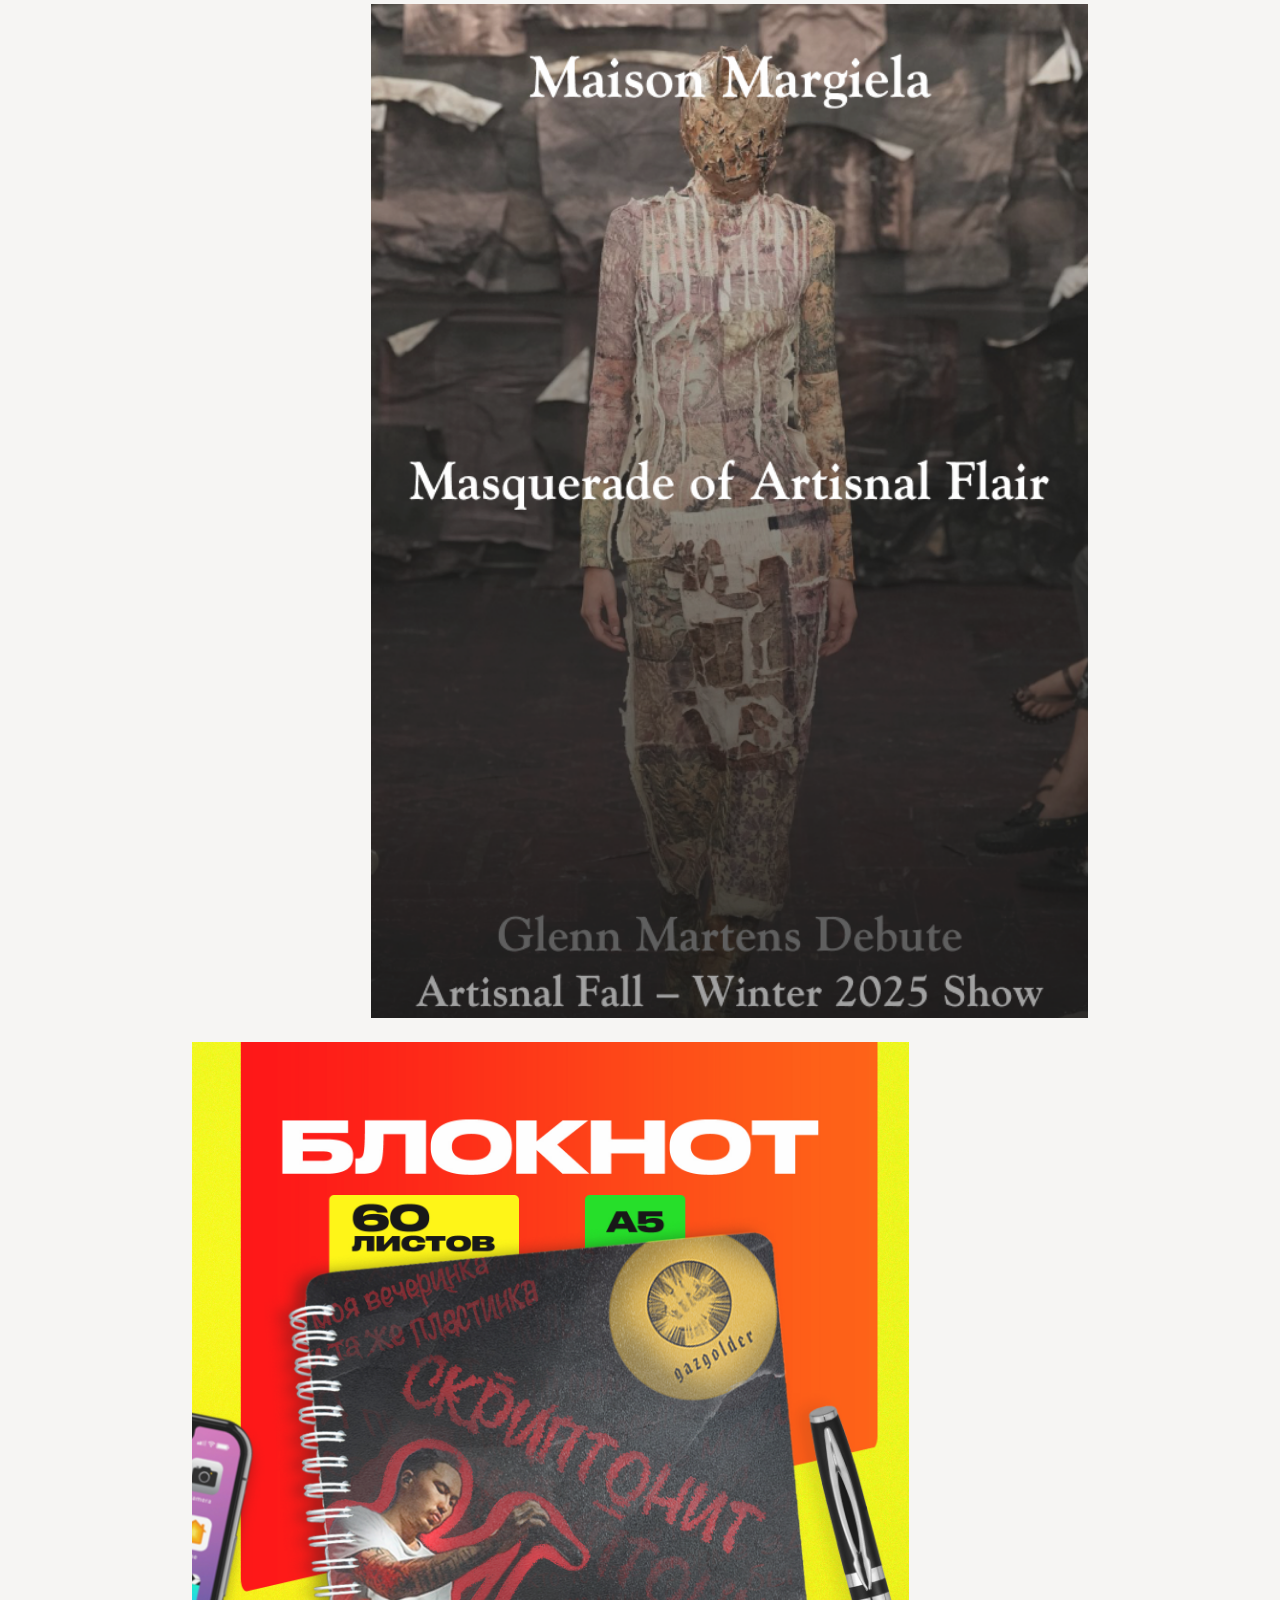
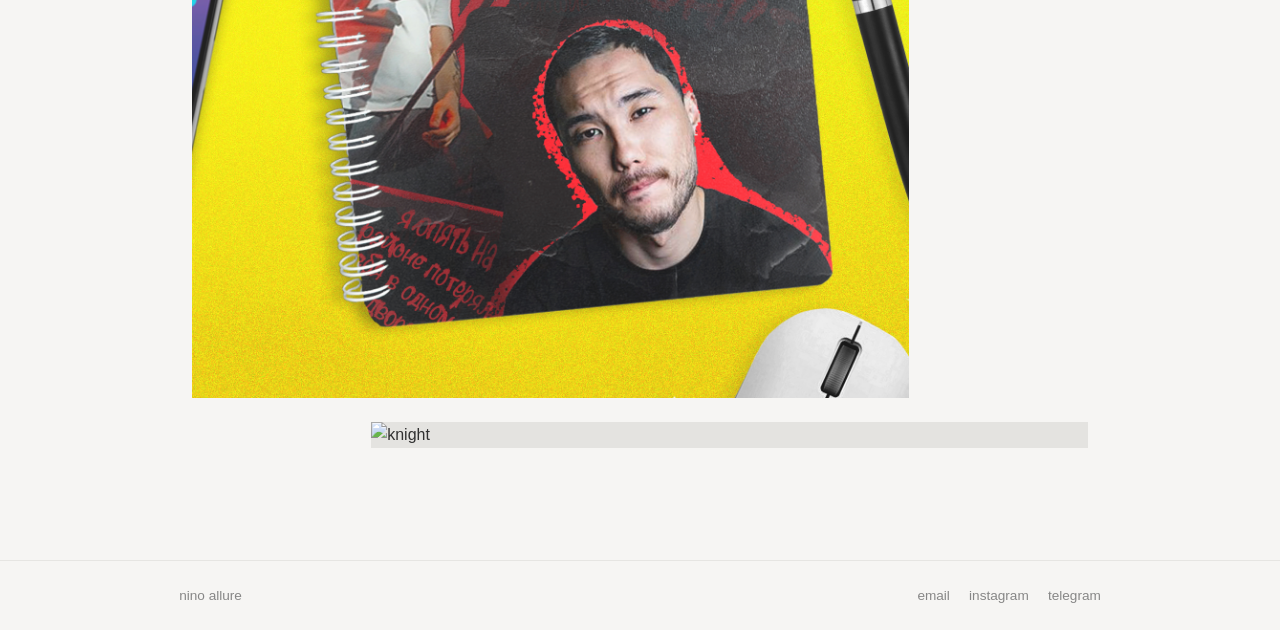
==== commit 4bf98321: "Fixed" ====
--- a/design.html
+++ b/design.html
@@ -24,8 +24,8 @@
                 <a href="ninoallure.html" data-i18n="nav-music">music</a>
                 <a href="uiux.html" data-i18n="nav-web">web</a>
                 <a href="design.html" data-i18n="nav-design">design</a>
+                <a href="cases.html" data-i18n="nav-cases">cases</a>
             </div>
-            <button class="theme-toggle" id="themeToggle" data-i18n="theme-btn">theme</button>
             <button class="theme-toggle" id="langToggle">RU</button>
         </div>
     </nav>
--- a/styles/base.css
+++ b/styles/base.css
@@ -270,4 +270,4 @@
 
 ::-webkit-scrollbar-thumb {
     background: var(--line);
-}   +}   
